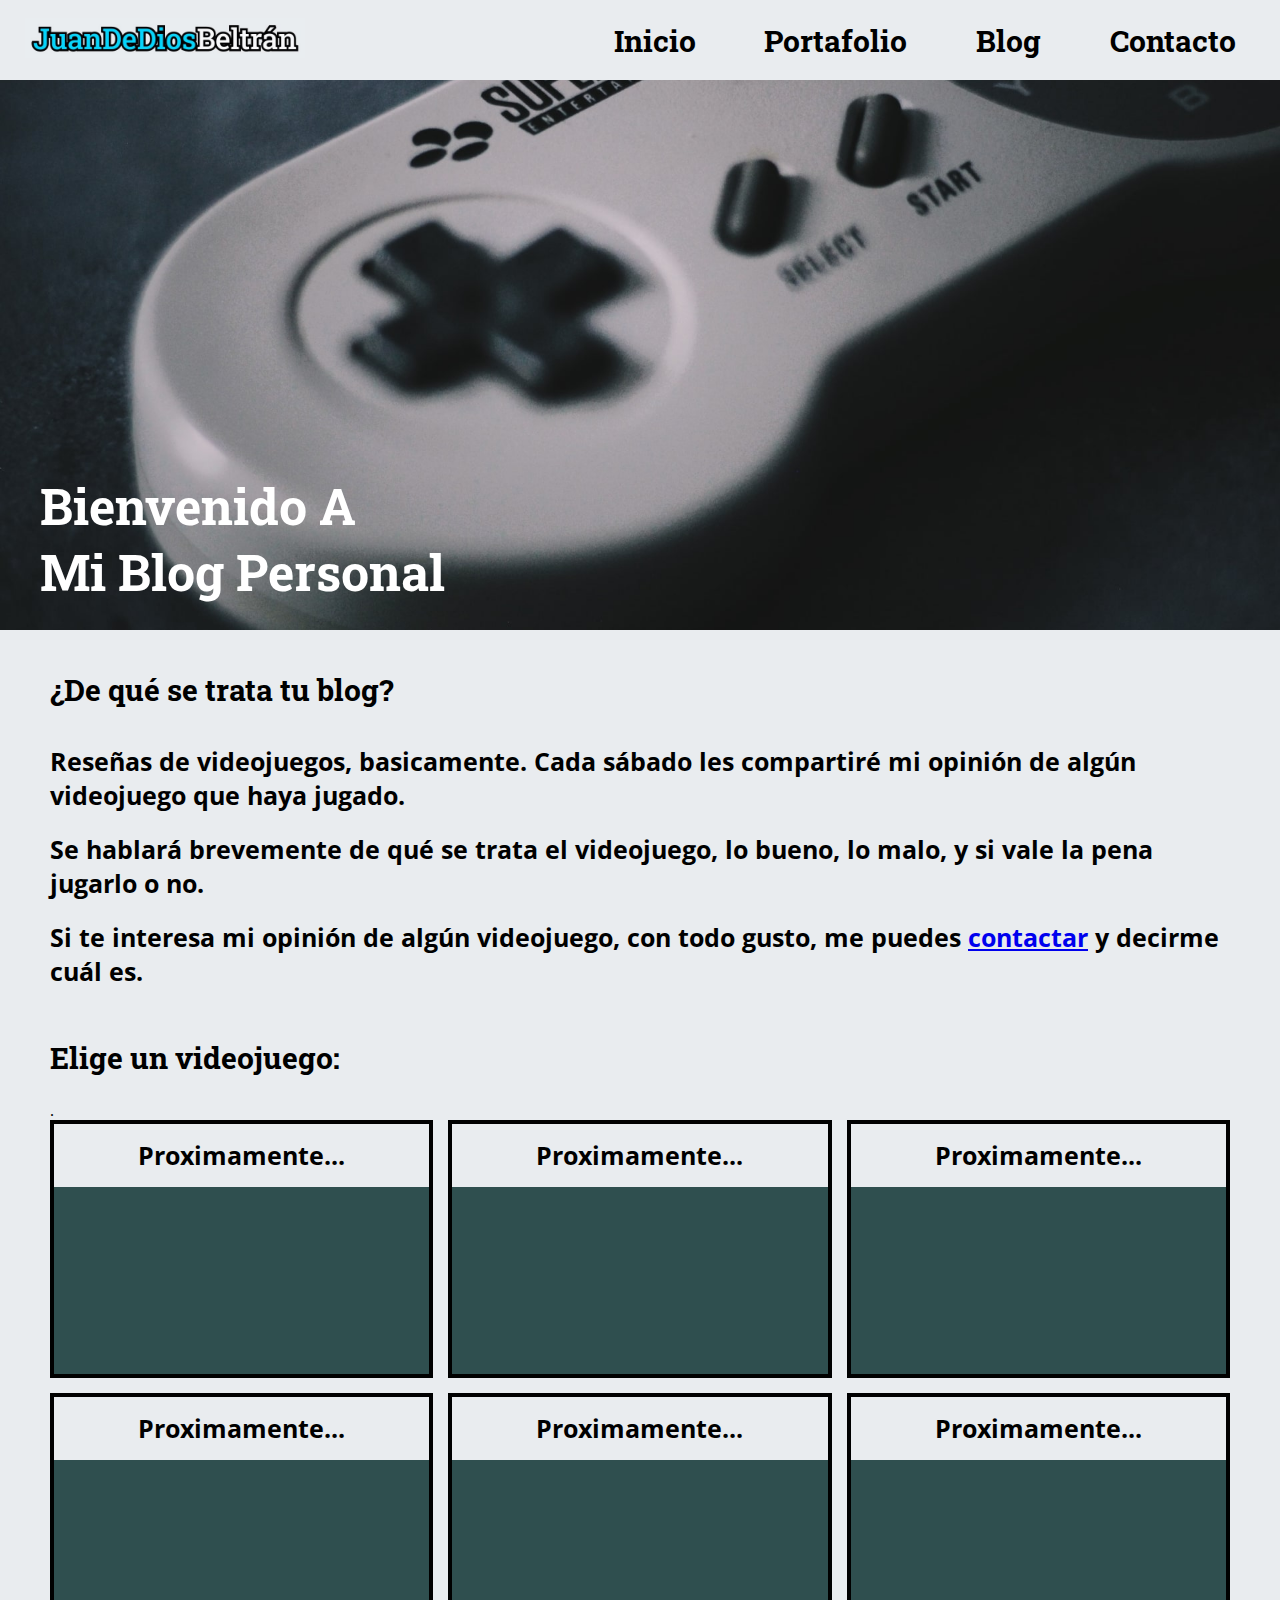
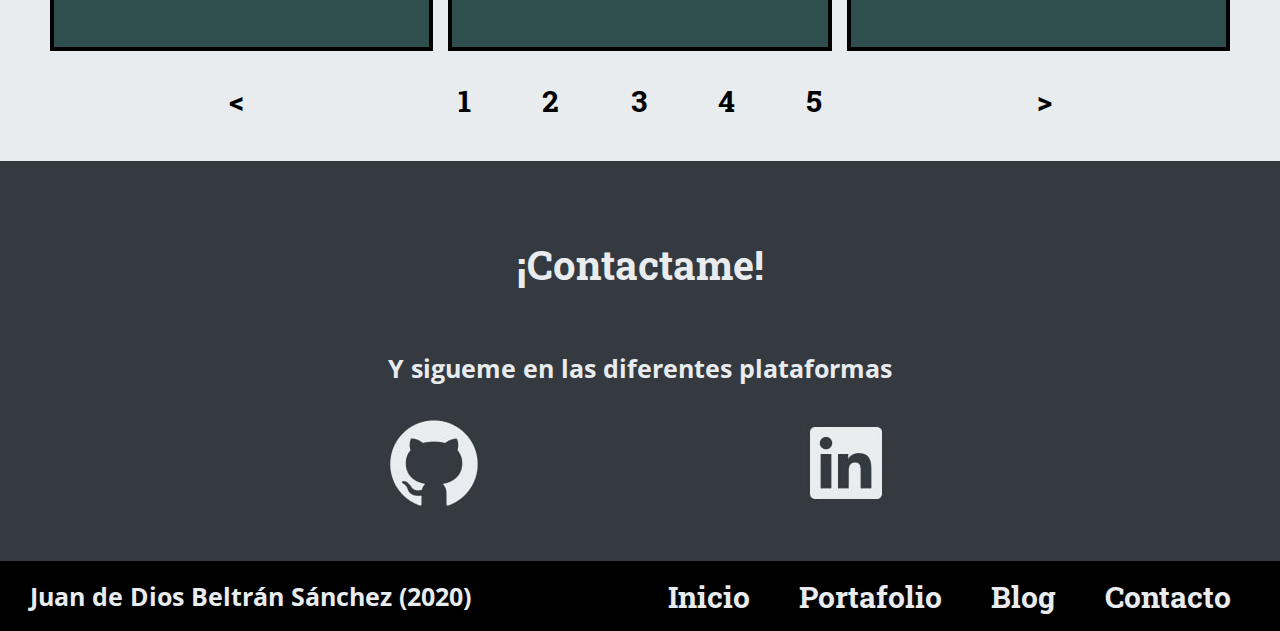
==== blog.html @ c5359c7e "blog.html responsive, se modificaron y agregaron algunas etiquetas div en blog.html; Se agrego la es" ====
<!DOCTYPE html>
<html lang="es">
<head>
    <meta charset="UTF-8">
    <meta name="viewport" content="width=device-width, initial-scale=1.0">
    <title>Blog de Juan de Dios Beltrán</title>
    <link rel="preconnect" href="https://fonts.gstatic.com">
    <link href="https://fonts.googleapis.com/css2?family=Open+Sans&family=Roboto+Slab:wght@500&display=swap" rel="stylesheet">
    <link rel="stylesheet" href="css/estilos.css">
    <link rel="stylesheet" href="css/header.css">
    <link rel="stylesheet" href="css/blog.css">
    <link rel="stylesheet" href="css/footer.css">
</head>
<body>
    <header>
        <section id="headerArriba">
            <div id="Isotipo">
                <a href="https://juandediosbeltran.github.io/"><img src="imagenes/Isotipo.jpg" alt=""></a></div>
            <div id="Navegacion">
                <ul>
                    <li><h2><a href="https://juandediosbeltran.github.io/">Inicio</a></h2></li>
                    <li><h2><a href="https://juandediosbeltran.github.io/portafolio.html">Portafolio</a></h2></li>
                    <li><h2><a href="https://juandediosbeltran.github.io/blog.html">Blog</a></h2></li>
                    <li><h2><a href="https://juandediosbeltran.github.io/contacto.html">Contacto</a></h2></li>
                </ul>
            </div>
        </section>
        <section id="headerAbajo" style="background-image: url(imagenes/Videojuegos.jpg); color: #ffffff;">
            <p><h1>Bienvenido a</h1></p>
            <p><h1>mi blog personal</h1></p>
        </section>
    </header>
    <main>
        <section>
            <p><h2>¿De qué se trata tu blog?</h2></p>
            <p><h3>Reseñas de videojuegos, basicamente. Cada sábado les compartiré mi opinión de algún videojuego que haya jugado.</h3></p>
            <p><h3>Se hablará brevemente de qué se trata el videojuego, lo bueno, lo malo, y si vale la pena jugarlo o no.</h3></p>
            <p><h3>Si te interesa mi opinión de algún videojuego, con todo gusto, me puedes <a href="https://juandediosbeltran.github.io/contacto.html">contactar</a> y decirme cuál es.</h3></p>
        </section>
        <section>
            <p><h2>Elige un videojuego:</h2></p>.
            <div id="catalogo">
                <div class="juego">
                    <div class="nombre"><h3>Proximamente...</h3></div>
                    <div class="imagen"></div>
                </div>
                <div class="juego">
                    <div class="nombre"><h3>Proximamente...</h3></div>
                    <div class="imagen"></div>
                </div>
                <div class="juego">
                    <div class="nombre"><h3>Proximamente...</h3></div>
                    <div class="imagen"></div>
                </div>
                <div class="juego">
                    <div class="nombre"><h3>Proximamente...</h3></div>
                    <div class="imagen"></div>
                </div>
                <div class="juego">
                    <div class="nombre"><h3>Proximamente...</h3></div>
                    <div class="imagen"></div>
                </div>
                <div class="juego">
                    <div class="nombre"><h3>Proximamente...</h3></div>
                    <div class="imagen"></div>
                </div>
            </div>
            <div id="barra">
                <div><h2><</h2></div>
                <div id="nav">
                    <div>
                        <h2>1</h2>
                    </div>
                    <div>
                        <h2>2</h2>
                    </div>
                    <div>
                        <h2>3</h2>
                    </div>
                    <div>
                        <h2>4</h2>
                    </div>
                    <div>
                        <h2>5</h2>
                    </div>
                </div>
                <div><h2>></h2></div>
            </div>
        </section>
    </main>
    <footer>
        <section id="footerArriba">
            <p><h2> <a href="contacto.html">¡Contactame!</a></h2></p>
            <p><h3>Y sigueme en las diferentes plataformas</h3></p>
            <div>
                <a href="https://github.com/JuanDeDiosBeltran"><img src="imagenes/GitHub.jpg" alt="GitHub"></a>
                <a href="https://www.linkedin.com/in/juan-de-dios-beltr%C3%A1n-s%C3%A1nchez-5502b41b7/"><img src="imagenes/LinkedIn.jpg" alt="LikedIn"></a>
            </div>
        </section>
        <section id="footerAbajo">
            <div><h3>Juan de Dios Beltrán Sánchez (2020)</h3></div>
            <div>
                <ul>
                    <li><h2><a href="index.html">Inicio</a></h2></li>
                    <li><h2><a href="portafolio.html">Portafolio</a></h2></li>
                    <li><h2><a href="blog.html">Blog</a></h2></li>
                    <li><h2><a href="contacto.html">Contacto</a></h2></li>
                </ul>
            </div>
        </section>
    </footer>
</body>
</html>
---- css/estilos.css ----
*{
    margin: 0;
    padding: 0;
}

h1{
    font-size: 50px;
    font-family: 'Roboto Slab', serif;.
}

h2{
    font-size: 30px;
    font-family: 'Roboto Slab', serif;.
}

h3{
    font-size: 25px;
    font-family: 'Open Sans', sans-serif;
}
---- css/header.css ----
#headerArriba{
    background-color:#E9ECEF;
    height: 70px;
    padding: 5px 10px;

    display: flex;
}

#headerArriba a{
    color: black;
    text-decoration: none;
}

#headerArriba a:hover{
    text-decoration: underline;
}

#headerArriba div{
    flex: 1 1 auto;

    display: flex;
    align-items: center;
}

#Isotipo img{
    padding-left: 15px;
    width: 280px;
    height: 40px;
}

#Navegacion ul{
    flex: 1 1 auto;
    list-style-type: none;

    display: flex;
}

#Navegacion li{
    flex: 1 1 auto;

    display: flex;
    justify-content: center;
}

/**/

#headerAbajo{
    height: 500px;
    padding: 25px 40px;
    text-transform: capitalize;
    background-size: cover;
    background-position: center;

    display: flex;
    flex-flow: column nowrap;
    align-items: flex-start;
    justify-content: flex-end;
}

@media only screen and (max-width: 992px){

#headerArriba{
    height: 120px;

    flex-flow: column nowrap;
}

#Isotipo{
    display: flex;
    justify-content: center;
}

#Isotipo img{
    padding-left: 0px;
}

#Navegacion{
    width: 100%;
}

}

@media only screen and (max-width: 600px){

#headerArriba{
    height: 150px;
}

#headerArriba ul{
    flex-flow: row wrap;
}

#headerArriba li{
    height: 50px;
    min-width: 200px;
}

}

@media only screen and (max-width: 436px){

#headerArriba{
    height: 280px;
}

}
---- css/blog.css ----
main{
    background-color:#E9ECEF;

    display: flex;
    flex-flow: column nowrap;
}

main section{
    padding-top: 30px;
    padding-left:  50px;
    padding-right: 50px;
}

main section:last-child{
    padding-bottom: 30px;
}

main section h2{
    padding-bottom: 15px;
}

main section p{
    padding: 5px 0px;
}

#catalogo{
    display: grid;

    grid-template-columns: repeat(3, 1fr);
    gap: 15px;
}

#catalogo .juego{
    height: 250px;
    border: 4px solid #000000;

    display: flex;
    flex-flow: column nowrap;
}

#catalogo .juego .nombre{
    flex: 1 1 25%;
    background-color: #E9ECEF;
    padding: 0px 15px;

    display: flex;
    justify-content: center;
    align-items: center;
}

#catalogo .juego .imagen{
    flex: 1 1 75%;
    background-color: darkslategrey;
    background-size: cover;
    background-position: center;
}

#barra{
    margin-top: 30px;
    height: 50px;

    display: flex;
    flex-flow: row nowrap;
}

#barra > div{
    flex: 1 1 auto;
    min-width: 80px;
    
    display: flex;
    flex-flow: row nowrap;
    justify-content: center;
}

#barra #nav div{
    flex: 1 1 auto;

    display: flex;
    justify-content: center;
}

@media only screen and (max-width: 992px){

#catalogo{
    grid-template-columns: repeat(2, 1fr);
}

}

@media only screen and (max-width: 600px){

#catalogo{
    grid-template-columns: repeat(1, 1fr);
}

#barra{
    min-width: 220px;
    height: 90px;

    flex-flow: row wrap;
}

#barra #nav{
    order: -1;
    flex: 1 1 100%;
}

}
---- css/footer.css ----
#footerArriba a, 
#footerAbajo a{
    color: #E9ECEF;
    text-decoration: none;
}

#footerArriba a:hover, #footerArriba a:active,
#footerAbajo a:hover, #footerAbajo a:active{
    text-decoration: underline;
}

/**/

#footerArriba{
    background-color: #343A40;
    color: #E9ECEF;
    height: 400px;

    display: flex;
    flex-flow: column nowrap;
    justify-content: center;
    align-items: center;
}

#footerArriba h2{
    font-size: 40px;
}

#footerArriba p{
    padding-bottom: 30px;
}

#footerArriba div{
    height: 100px;
    width: 40%;

    display: flex;
    flex-flow: row nowrap;
    justify-content: space-between;
    align-items: center;
}

/**/

#footerAbajo{
    background-color: #000000;
    color: #E9ECEF;
    height: 70px;

    display: flex;
    flex-flow: row nowrap;
}

#footerAbajo div{
    flex: 1 1 auto;
    align-self: center;
}

#footerAbajo div:first-child{
    padding-left: 30px;
}

#footerAbajo ul{
    list-style-type: none;

    display: flex;
    flex-flow: row nowrap;
}

#footerAbajo li{
    flex: 1 1 auto;
}

@media only screen and (max-width: 992px){

#footerAbajo{
    height: 150px;

    flex-flow: column nowrap;
}

#footerAbajo div{
    width: 100%;
}

#footerAbajo div:first-child{
    padding-left: 0px;
    
    display: flex;
    align-items: center;
    justify-content: center;
}

#footerAbajo div:last-child{
    display: flex;
    align-items: center;
    justify-content: center;
}

#footerAbajo ul{
    width: 100%;
}

#footerAbajo li{
    padding: 0px 15px;

    display: flex;
    justify-content: center;
}

}

@media only screen and (max-width: 800px){

#footerArriba{
    height: 600px;
}

#footerArriba p{
    flex: 1 1 5%;
}

#footerArriba div{
    flex: 1 1 90%;

    flex-flow: column nowrap;
    justify-content: center;
}

#footerArriba div a{
    padding: 25px;
}

}

@media only screen and (max-width: 600px){

#footerArriba{
    height: 680px;
}

#footerArriba h3{
    padding: 25px;
}

/**/

#footerAbajo{
    height: 180px;
}

#footerAbajo h3{
    padding: 0px 25px;
}

#footerAbajo ul{
    flex-flow: row wrap;
}

#footerAbajo li{
    height: 50px;
    min-width: 180px;
}

}

@media only screen and (max-width: 500px){

#footerAbajo{
    height: 210px;
}

#footerAbajo li{
    min-width: 130px;
}

}

@media only screen and (max-width: 337px){

#footerAbajo{
    height: 350px;
}

}
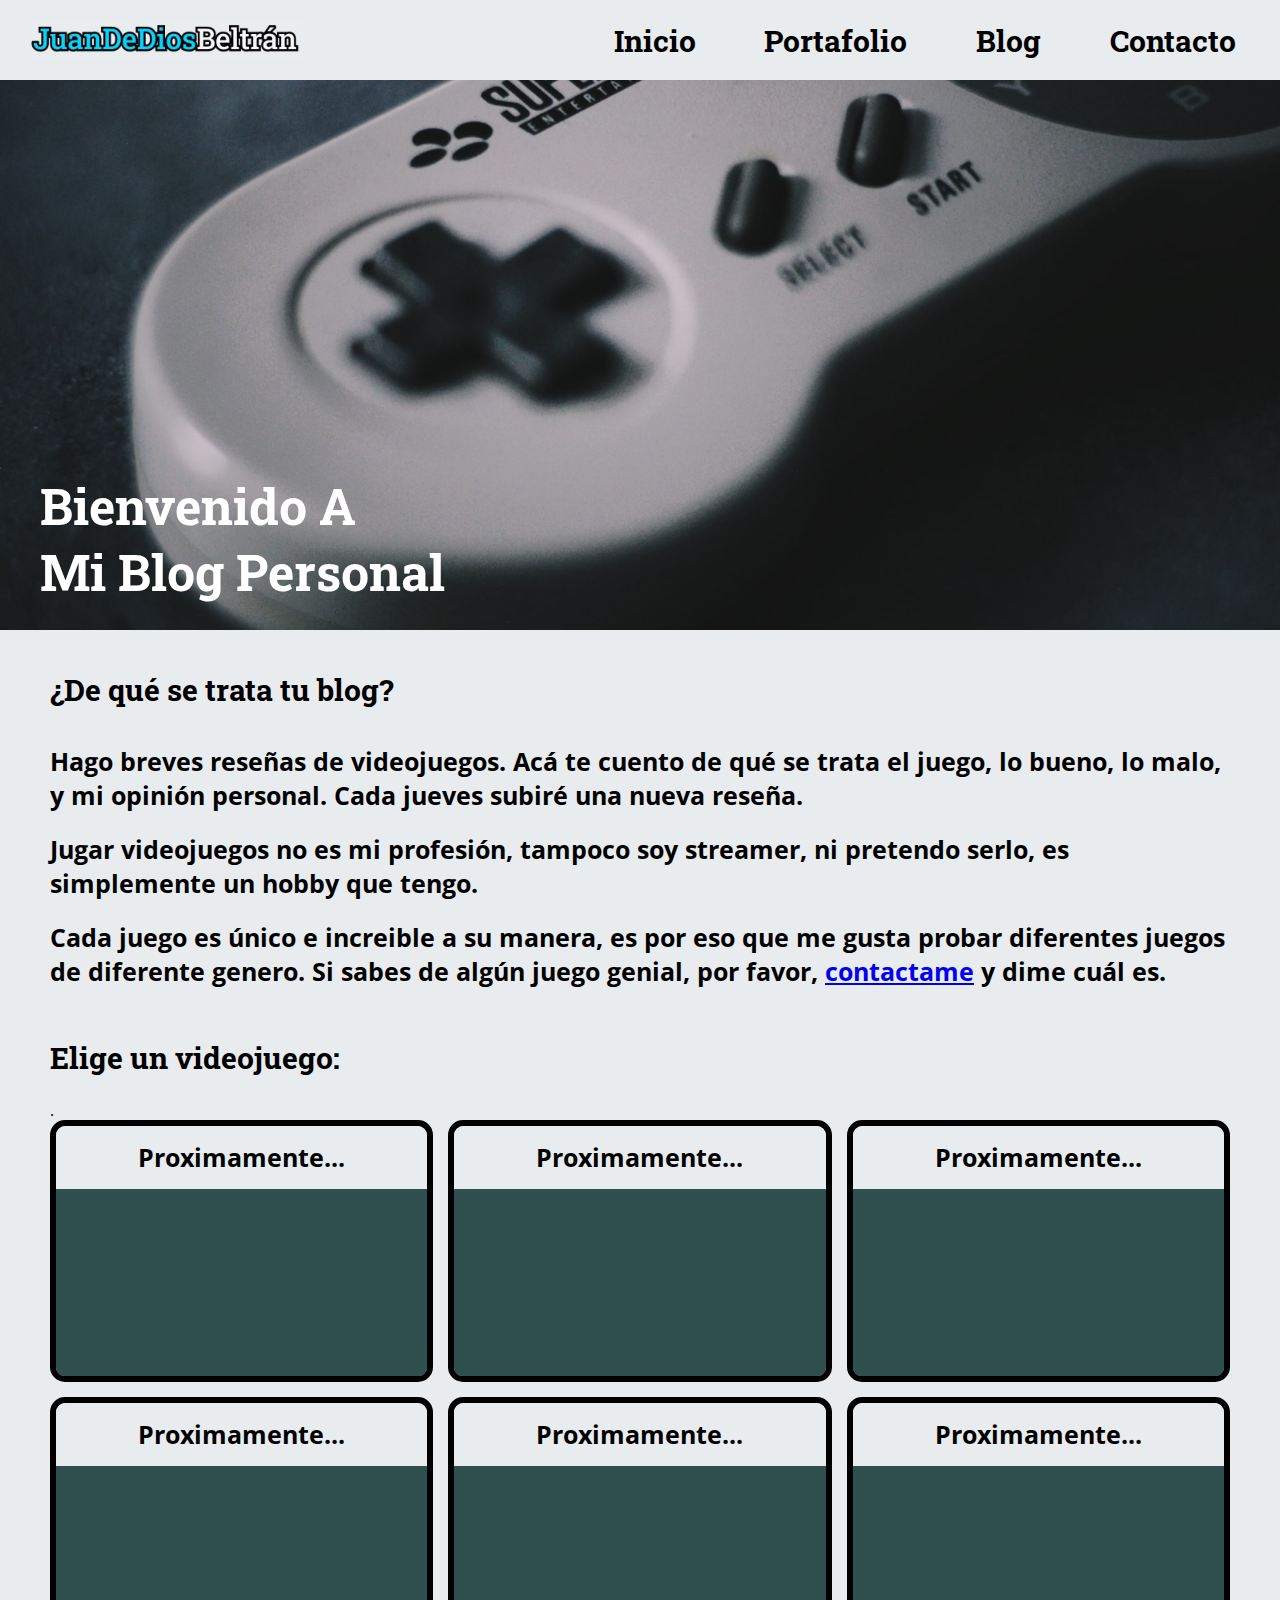
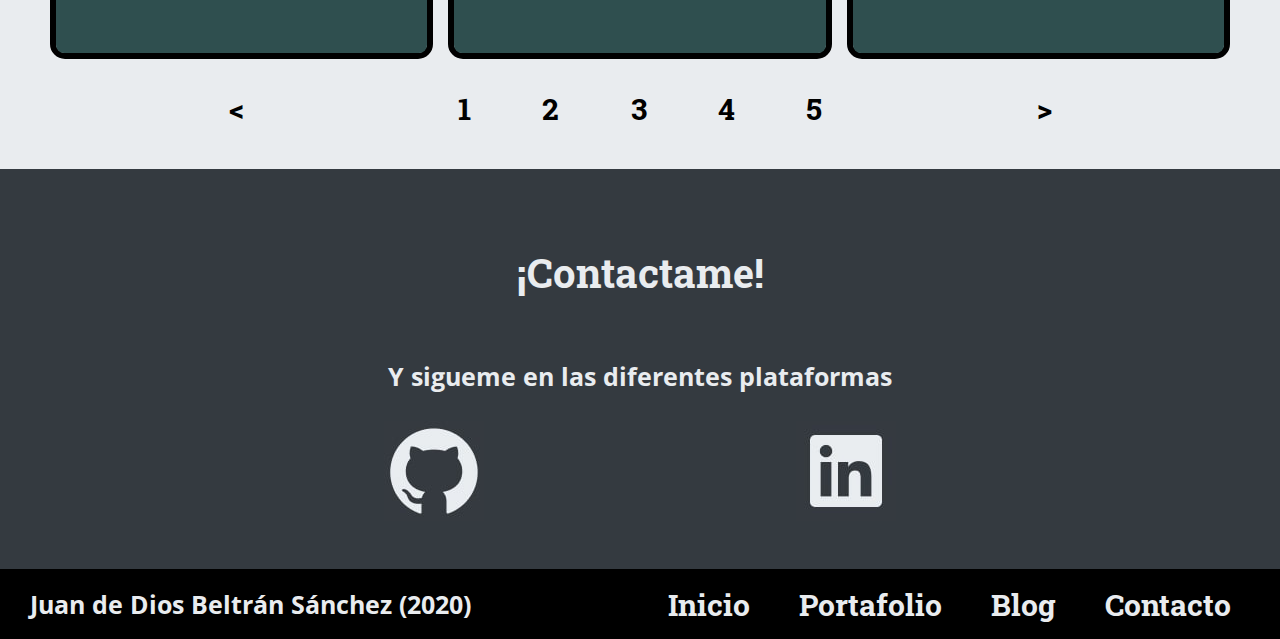
==== commit ec6aa700: "Se ha modificado gran parte del texto en blog.html y en portafolio.html, index.html solo se cambió l" ====
--- a/blog.html
+++ b/blog.html
@@ -33,9 +33,9 @@
     <main>
         <section>
             <p><h2>¿De qué se trata tu blog?</h2></p>
-            <p><h3>Reseñas de videojuegos, basicamente. Cada sábado les compartiré mi opinión de algún videojuego que haya jugado.</h3></p>
-            <p><h3>Se hablará brevemente de qué se trata el videojuego, lo bueno, lo malo, y si vale la pena jugarlo o no.</h3></p>
-            <p><h3>Si te interesa mi opinión de algún videojuego, con todo gusto, me puedes <a href="https://juandediosbeltran.github.io/contacto.html">contactar</a> y decirme cuál es.</h3></p>
+            <p><h3>Hago breves reseñas de videojuegos. Acá te cuento de qué se trata el juego, lo bueno, lo malo, y mi opinión personal. Cada jueves subiré una nueva reseña.</h3></p>
+            <p><h3>Jugar videojuegos no es mi profesión, tampoco soy streamer, ni pretendo serlo, es simplemente un hobby que tengo.</h3></p>
+            <p><h3>Cada juego es único e increible a su manera, es por eso que me gusta probar diferentes juegos de diferente genero. Si sabes de algún juego genial, por favor, <a href="contacto.html">contactame</a> y dime cuál es.</h3></p>
         </section>
         <section>
             <p><h2>Elige un videojuego:</h2></p>.
--- a/css/blog.css
+++ b/css/blog.css
@@ -32,7 +32,8 @@
 
 #catalogo .juego{
     height: 250px;
-    border: 4px solid #000000;
+    border: 6px solid #000000;
+    border-radius: 15px;
 
     display: flex;
     flex-flow: column nowrap;
@@ -42,6 +43,7 @@
     flex: 1 1 25%;
     background-color: #E9ECEF;
     padding: 0px 15px;
+    border-radius: 10px;
 
     display: flex;
     justify-content: center;
@@ -53,6 +55,8 @@
     background-color: darkslategrey;
     background-size: cover;
     background-position: center;
+    border-bottom-left-radius: 8px;
+    border-bottom-right-radius: 8px;
 }
 
 #barra{
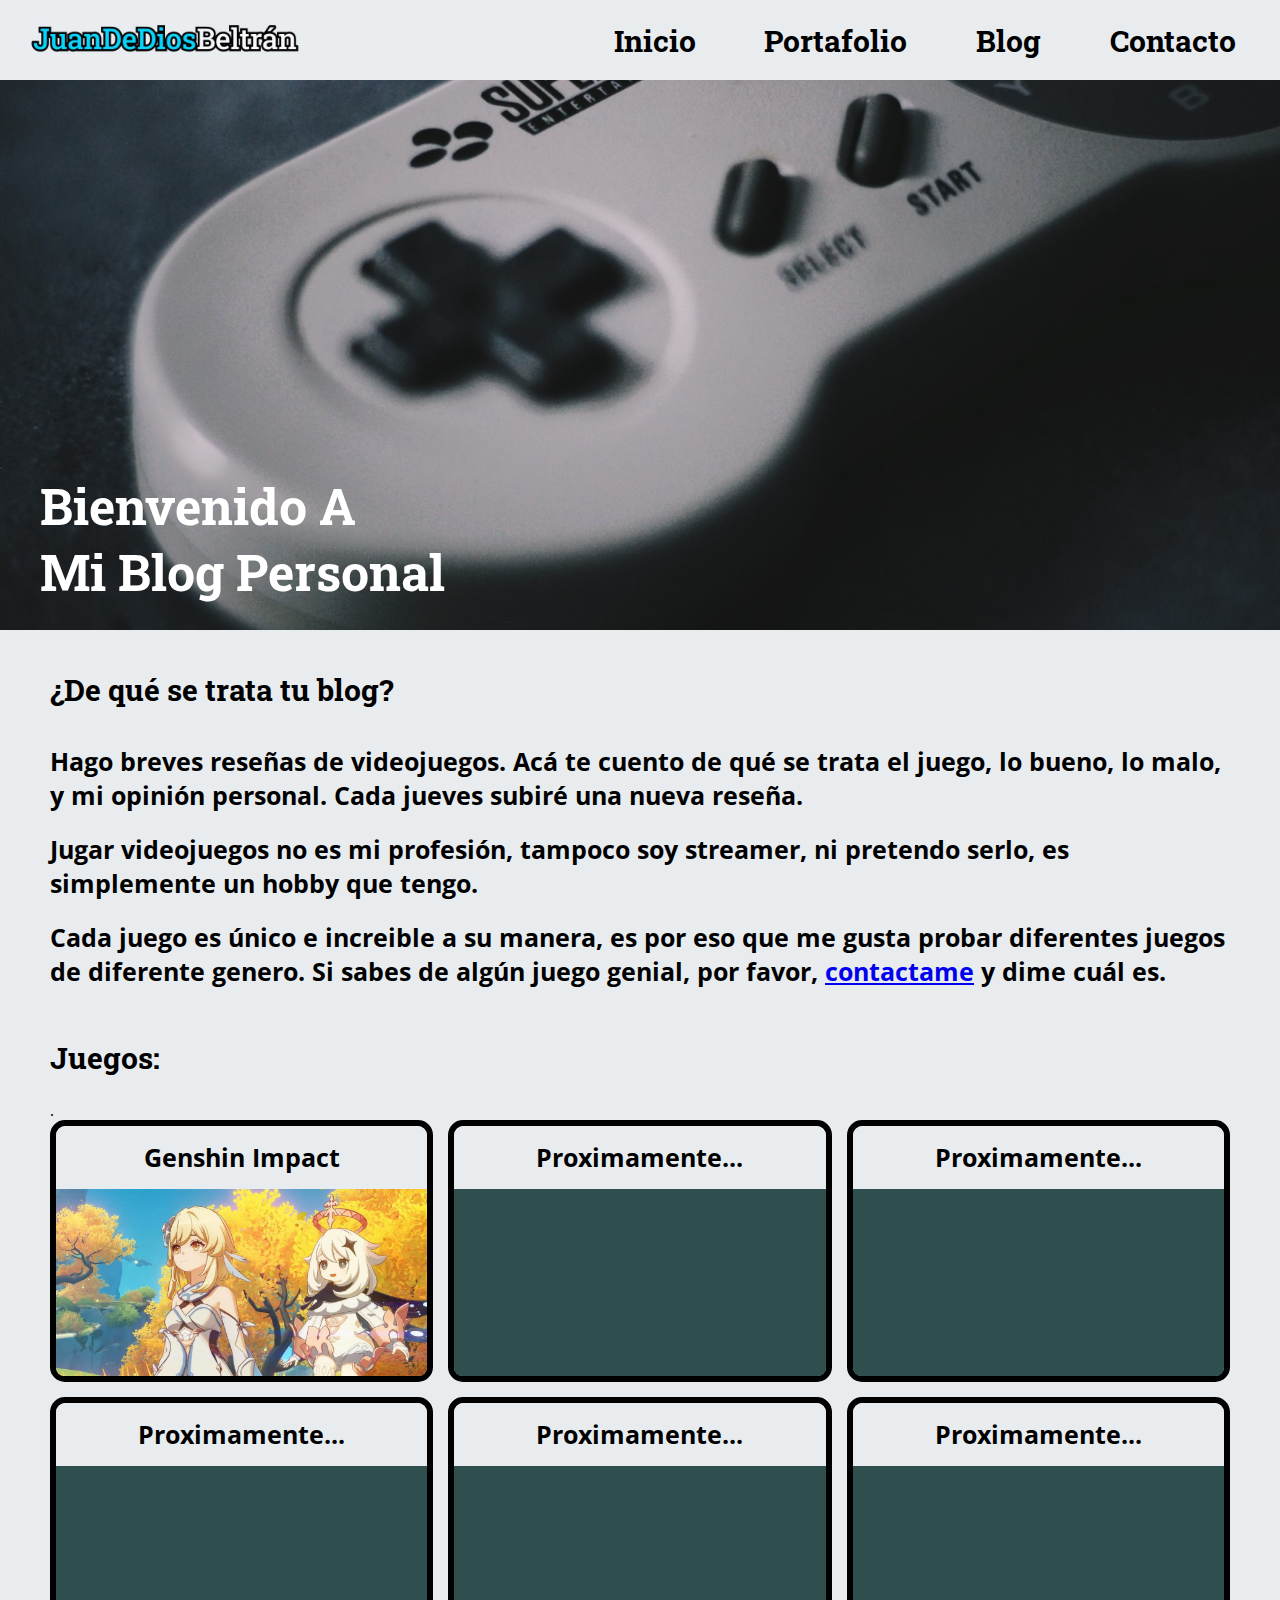
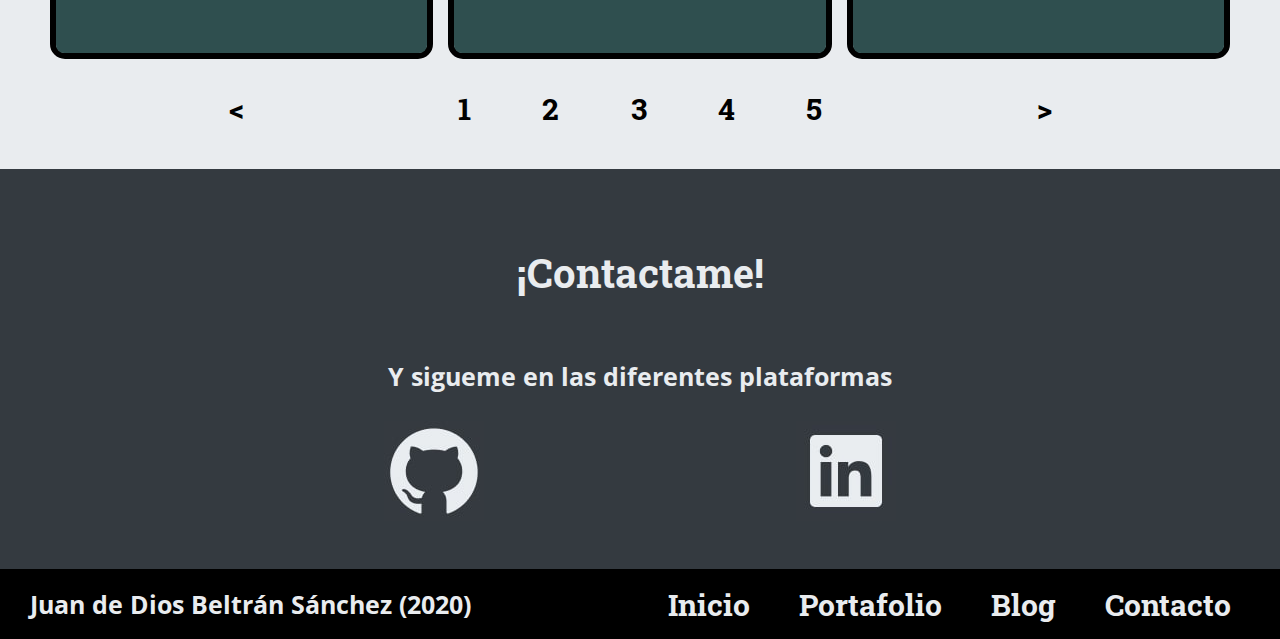
==== commit 36ccef74: "Se agrego el enlace de la guia de genshin impact. Se agrego la imagen de genshin impact a la carpeta" ====
--- a/blog.html
+++ b/blog.html
@@ -38,11 +38,11 @@
             <p><h3>Cada juego es único e increible a su manera, es por eso que me gusta probar diferentes juegos de diferente genero. Si sabes de algún juego genial, por favor, <a href="contacto.html">contactame</a> y dime cuál es.</h3></p>
         </section>
         <section>
-            <p><h2>Elige un videojuego:</h2></p>.
+            <p><h2>Juegos:</h2></p>.
             <div id="catalogo">
                 <div class="juego">
-                    <div class="nombre"><h3>Proximamente...</h3></div>
-                    <div class="imagen"></div>
+                    <div class="nombre"><a href="juegos/GenshinImpact/guia.html"><h3>Genshin Impact</h3></a></div>
+                    <div class="imagen" style="background-image: url(imagenes/GenshinImpact.jpg);"><a href="Juegos/GenshinImpact/guia.html"></a></div>
                 </div>
                 <div class="juego">
                     <div class="nombre"><h3>Proximamente...</h3></div>
--- a/css/blog.css
+++ b/css/blog.css
@@ -28,6 +28,15 @@
 
     grid-template-columns: repeat(3, 1fr);
     gap: 15px;
+}
+
+#catalogo a{
+    color: black;
+    text-decoration: none;
+}
+
+#catalogo a:hover{
+    text-decoration: underline;
 }
 
 #catalogo .juego{
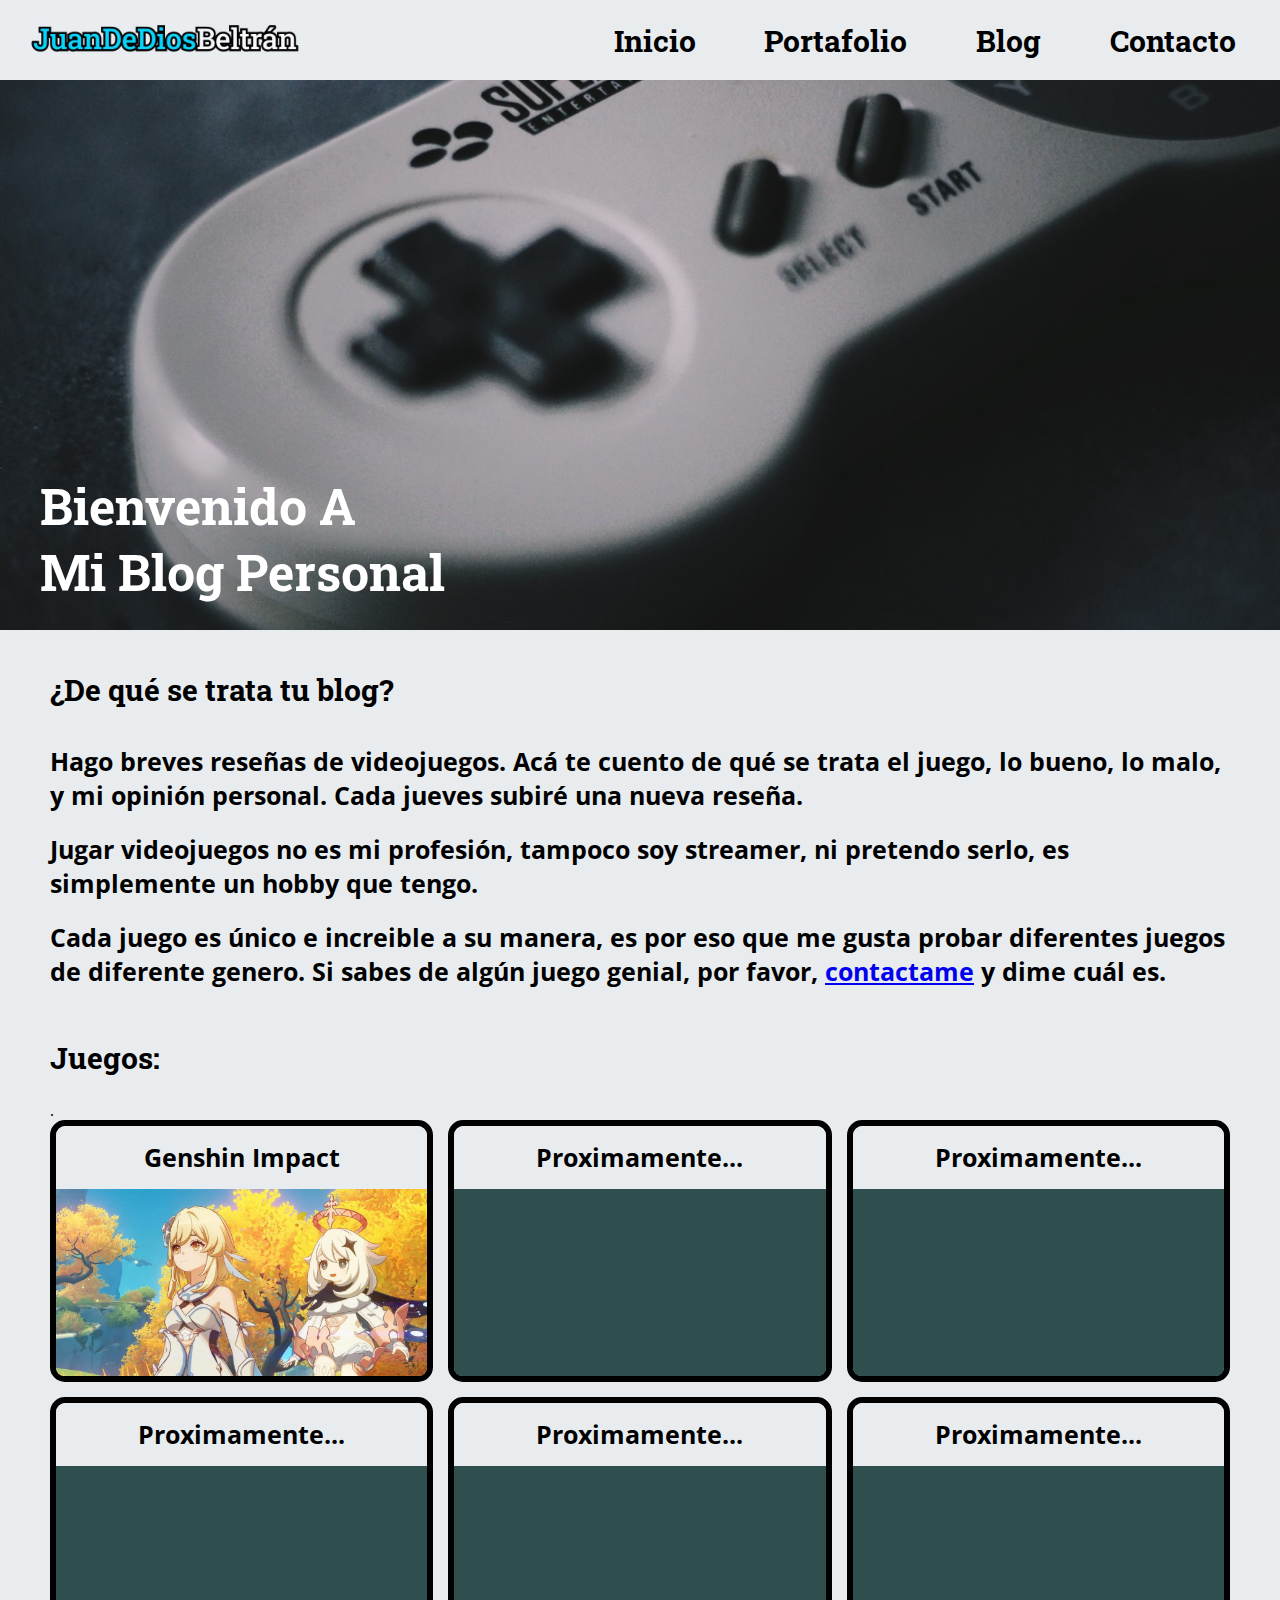
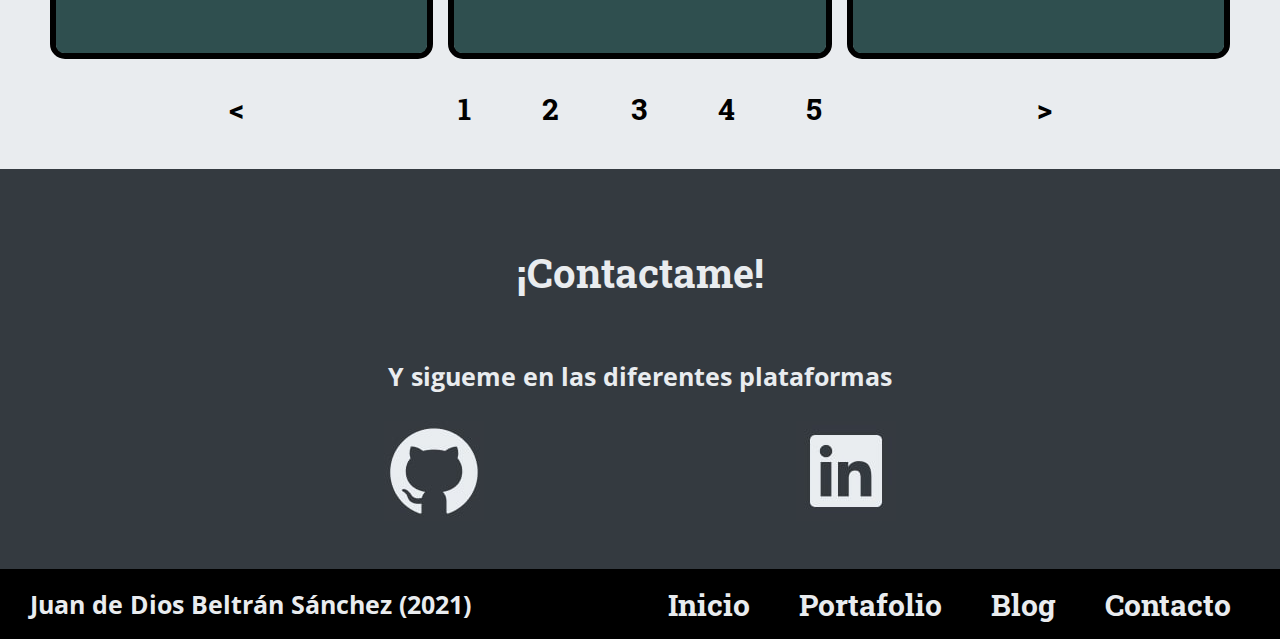
==== commit b950c5f1: "initial commit" ====
--- a/blog.html
+++ b/blog.html
@@ -98,7 +98,7 @@
             </div>
         </section>
         <section id="footerAbajo">
-            <div><h3>Juan de Dios Beltrán Sánchez (2020)</h3></div>
+            <div><h3>Juan de Dios Beltrán Sánchez (2021)</h3></div>
             <div>
                 <ul>
                     <li><h2><a href="index.html">Inicio</a></h2></li>
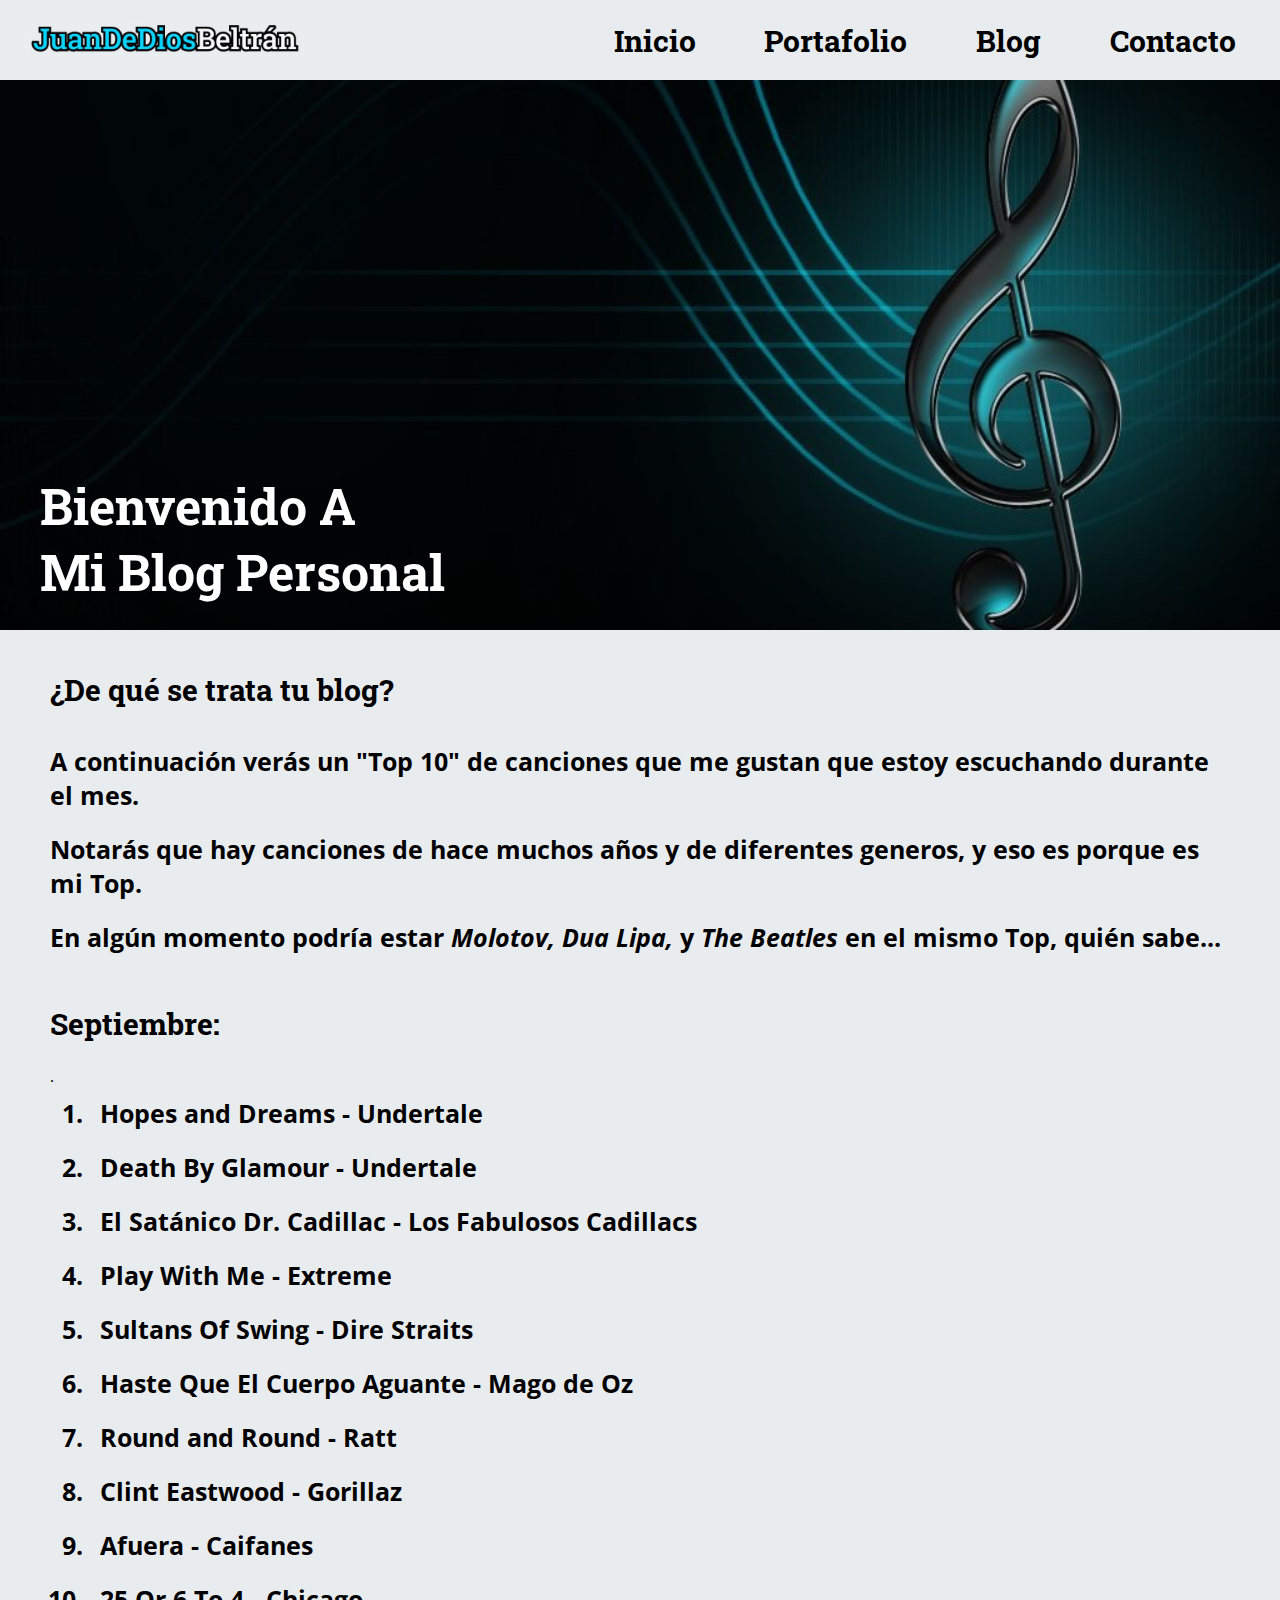
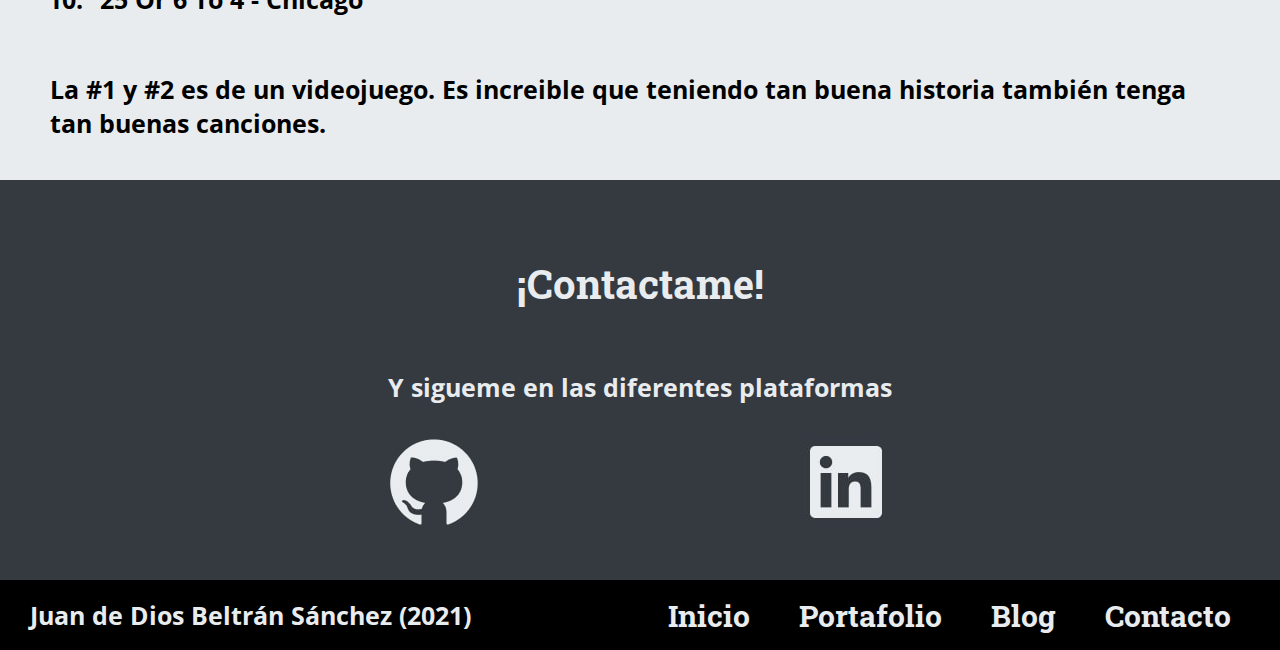
==== commit ac4672d9: "Feliz porque ya pude modificar mi sitio web. Se crea un token y se agregan a las credenciales de Win" ====
--- a/blog.html
+++ b/blog.html
@@ -25,7 +25,7 @@
                 </ul>
             </div>
         </section>
-        <section id="headerAbajo" style="background-image: url(imagenes/Videojuegos.jpg); color: #ffffff;">
+        <section id="headerAbajo" style="background-image: url(imagenes/FondoDeMusica.jpg); color: #ffffff;">
             <p><h1>Bienvenido a</h1></p>
             <p><h1>mi blog personal</h1></p>
         </section>
@@ -33,59 +33,27 @@
     <main>
         <section>
             <p><h2>¿De qué se trata tu blog?</h2></p>
-            <p><h3>Hago breves reseñas de videojuegos. Acá te cuento de qué se trata el juego, lo bueno, lo malo, y mi opinión personal. Cada jueves subiré una nueva reseña.</h3></p>
-            <p><h3>Jugar videojuegos no es mi profesión, tampoco soy streamer, ni pretendo serlo, es simplemente un hobby que tengo.</h3></p>
-            <p><h3>Cada juego es único e increible a su manera, es por eso que me gusta probar diferentes juegos de diferente genero. Si sabes de algún juego genial, por favor, <a href="contacto.html">contactame</a> y dime cuál es.</h3></p>
+            <p><h3>A continuación verás un "Top 10" de canciones que me gustan que estoy escuchando durante el mes.</h3></p>
+            <p><h3>Notarás que hay canciones de hace muchos años y de diferentes generos, y eso es porque es mi Top.</h3></p>
+            <p><h3>En algún momento podría estar <i>Molotov, Dua Lipa,</i> y <i>The Beatles</i> en el mismo Top, quién sabe...</h3></p>
         </section>
         <section>
-            <p><h2>Juegos:</h2></p>.
-            <div id="catalogo">
-                <div class="juego">
-                    <div class="nombre"><a href="juegos/GenshinImpact/guia.html"><h3>Genshin Impact</h3></a></div>
-                    <div class="imagen" style="background-image: url(imagenes/GenshinImpact.jpg);"><a href="Juegos/GenshinImpact/guia.html"></a></div>
-                </div>
-                <div class="juego">
-                    <div class="nombre"><h3>Proximamente...</h3></div>
-                    <div class="imagen"></div>
-                </div>
-                <div class="juego">
-                    <div class="nombre"><h3>Proximamente...</h3></div>
-                    <div class="imagen"></div>
-                </div>
-                <div class="juego">
-                    <div class="nombre"><h3>Proximamente...</h3></div>
-                    <div class="imagen"></div>
-                </div>
-                <div class="juego">
-                    <div class="nombre"><h3>Proximamente...</h3></div>
-                    <div class="imagen"></div>
-                </div>
-                <div class="juego">
-                    <div class="nombre"><h3>Proximamente...</h3></div>
-                    <div class="imagen"></div>
-                </div>
+            <p><h2>Septiembre:</h2></p>.
+            <div id="Top">
+                <h3><ol>
+                    <li>Hopes and Dreams - Undertale</li>
+                    <li>Death By Glamour - Undertale</li>
+                    <li>El Satánico Dr. Cadillac - Los Fabulosos Cadillacs</li>
+                    <li>Play With Me - Extreme</li>
+                    <li>Sultans Of Swing - Dire Straits</li>
+                    <li>Haste Que El Cuerpo Aguante - Mago de Oz</li>
+                    <li>Round and Round - Ratt</li>
+                    <li>Clint Eastwood - Gorillaz</li>
+                    <li>Afuera - Caifanes</li>
+                    <li>25 Or 6 To 4 - Chicago</li>
+                </ul></h3>
             </div>
-            <div id="barra">
-                <div><h2><</h2></div>
-                <div id="nav">
-                    <div>
-                        <h2>1</h2>
-                    </div>
-                    <div>
-                        <h2>2</h2>
-                    </div>
-                    <div>
-                        <h2>3</h2>
-                    </div>
-                    <div>
-                        <h2>4</h2>
-                    </div>
-                    <div>
-                        <h2>5</h2>
-                    </div>
-                </div>
-                <div><h2>></h2></div>
-            </div>
+            <br><br><p><h3>La #1 y #2 es de un videojuego. Es increible que teniendo tan buena historia también tenga tan buenas canciones.</h3></p>
         </section>
     </main>
     <footer>
--- a/css/blog.css
+++ b/css/blog.css
@@ -23,6 +23,15 @@
     padding: 5px 0px;
 }
 
+#Top{
+    padding-left: 40px;
+}
+
+#Top li{
+    padding: 10px;
+}
+
+/*
 #catalogo{
     display: grid;
 
@@ -91,17 +100,18 @@
     display: flex;
     justify-content: center;
 }
+*/
 
 @media only screen and (max-width: 992px){
-
+/*
 #catalogo{
     grid-template-columns: repeat(2, 1fr);
 }
-
+*/
 }
 
 @media only screen and (max-width: 600px){
-
+/*
 #catalogo{
     grid-template-columns: repeat(1, 1fr);
 }
@@ -117,5 +127,5 @@
     order: -1;
     flex: 1 1 100%;
 }
-
+*/
 }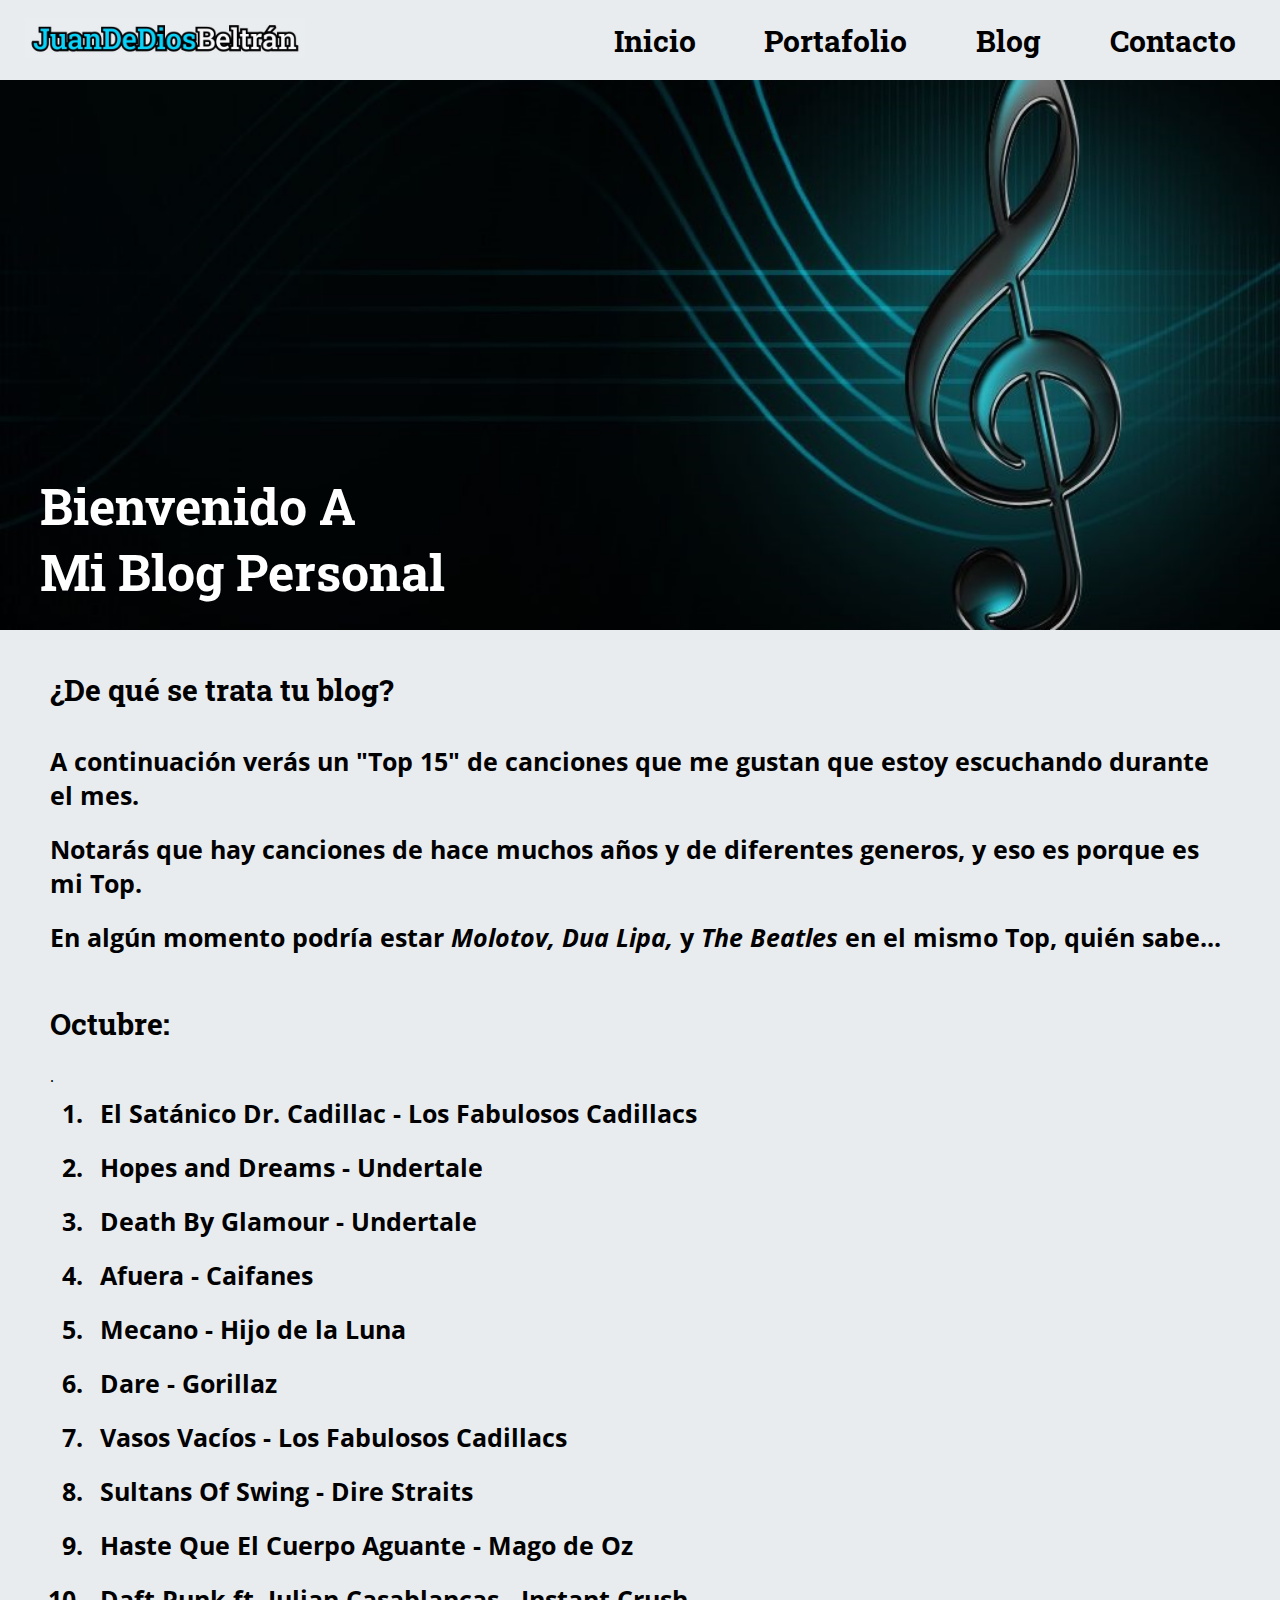
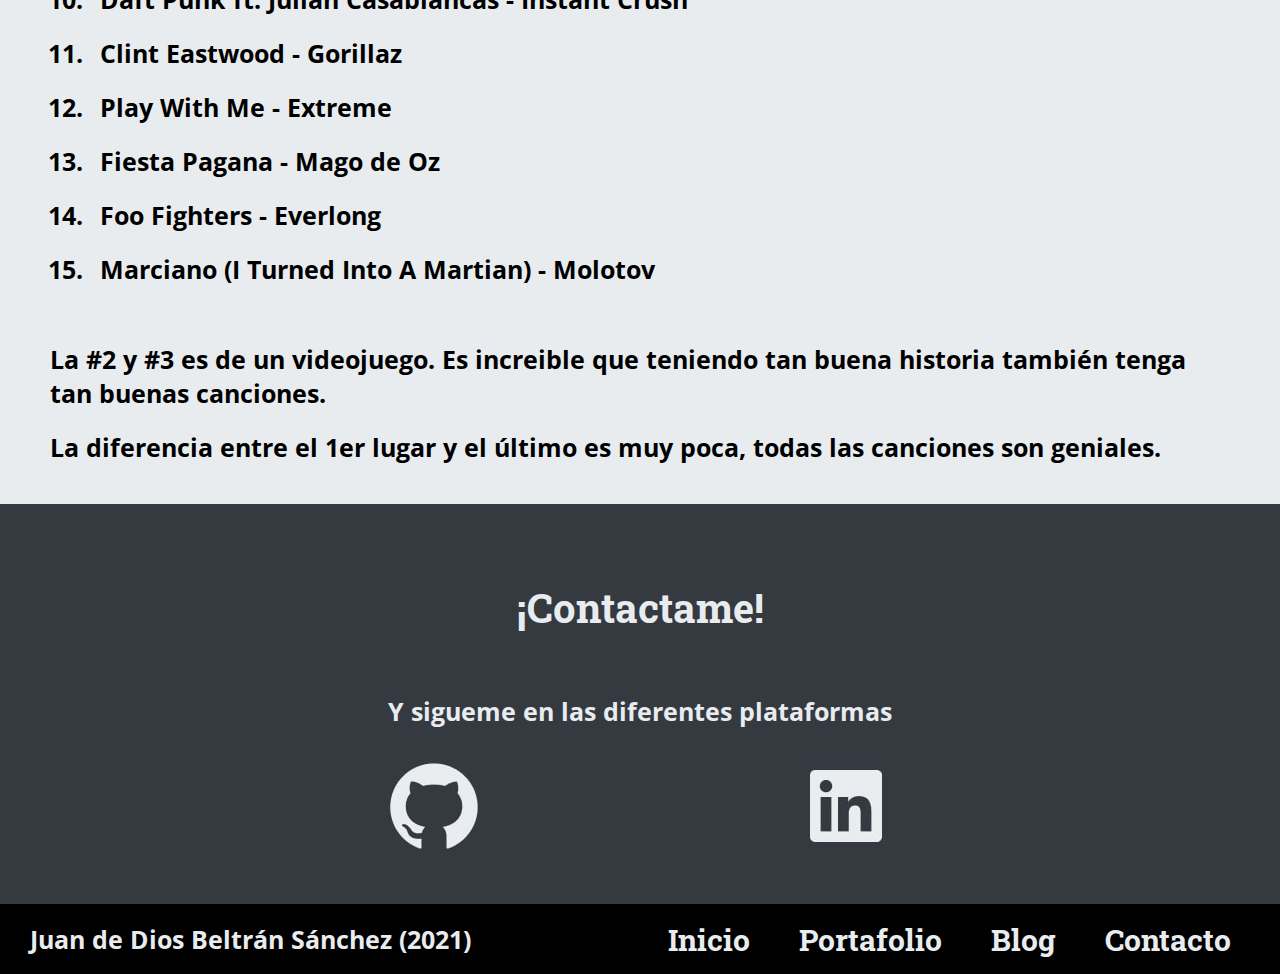
==== commit 7c1f1d72: "Mes de Octubre 2021. Se modificó la lista de canciones, y de ser un top 10 paso a un top 15. Se elim" ====
--- a/blog.html
+++ b/blog.html
@@ -33,14 +33,33 @@
     <main>
         <section>
             <p><h2>¿De qué se trata tu blog?</h2></p>
-            <p><h3>A continuación verás un "Top 10" de canciones que me gustan que estoy escuchando durante el mes.</h3></p>
+            <p><h3>A continuación verás un "Top 15" de canciones que me gustan que estoy escuchando durante el mes.</h3></p>
             <p><h3>Notarás que hay canciones de hace muchos años y de diferentes generos, y eso es porque es mi Top.</h3></p>
             <p><h3>En algún momento podría estar <i>Molotov, Dua Lipa,</i> y <i>The Beatles</i> en el mismo Top, quién sabe...</h3></p>
         </section>
         <section>
-            <p><h2>Septiembre:</h2></p>.
+            <p><h2>Octubre:</h2></p>.
             <div id="Top">
                 <h3><ol>
+
+                    <li>El Satánico Dr. Cadillac - Los Fabulosos Cadillacs</li>
+                    <li>Hopes and Dreams - Undertale</li>
+                    <li>Death By Glamour - Undertale</li>
+                    <li>Afuera - Caifanes</li>
+                    <li>Mecano - Hijo de la Luna</li>
+                    <li>Dare - Gorillaz</li>
+                    <li>Vasos Vacíos - Los Fabulosos Cadillacs</li>
+                    <li>Sultans Of Swing - Dire Straits</li>
+                    <li>Haste Que El Cuerpo Aguante - Mago de Oz</li>
+                    <li>Daft Punk ft. Julian Casablancas - Instant Crush</li>
+                    <li>Clint Eastwood - Gorillaz</li>
+                    <li>Play With Me - Extreme</li>
+                    <li>Fiesta Pagana - Mago de Oz</li>
+                    <li>Foo Fighters - Everlong</li>
+                    <li>Marciano (I Turned Into A Martian) - Molotov</li>
+
+                    <!--
+                        Septiembre
                     <li>Hopes and Dreams - Undertale</li>
                     <li>Death By Glamour - Undertale</li>
                     <li>El Satánico Dr. Cadillac - Los Fabulosos Cadillacs</li>
@@ -51,9 +70,11 @@
                     <li>Clint Eastwood - Gorillaz</li>
                     <li>Afuera - Caifanes</li>
                     <li>25 Or 6 To 4 - Chicago</li>
+                    -->
                 </ul></h3>
             </div>
-            <br><br><p><h3>La #1 y #2 es de un videojuego. Es increible que teniendo tan buena historia también tenga tan buenas canciones.</h3></p>
+            <br><br><p><h3>La #2 y #3 es de un videojuego. Es increible que teniendo tan buena historia también tenga tan buenas canciones.</h3></p>
+            <p><h3>La diferencia entre el 1er lugar y el último es muy poca, todas las canciones son geniales.</h3></p>
         </section>
     </main>
     <footer>
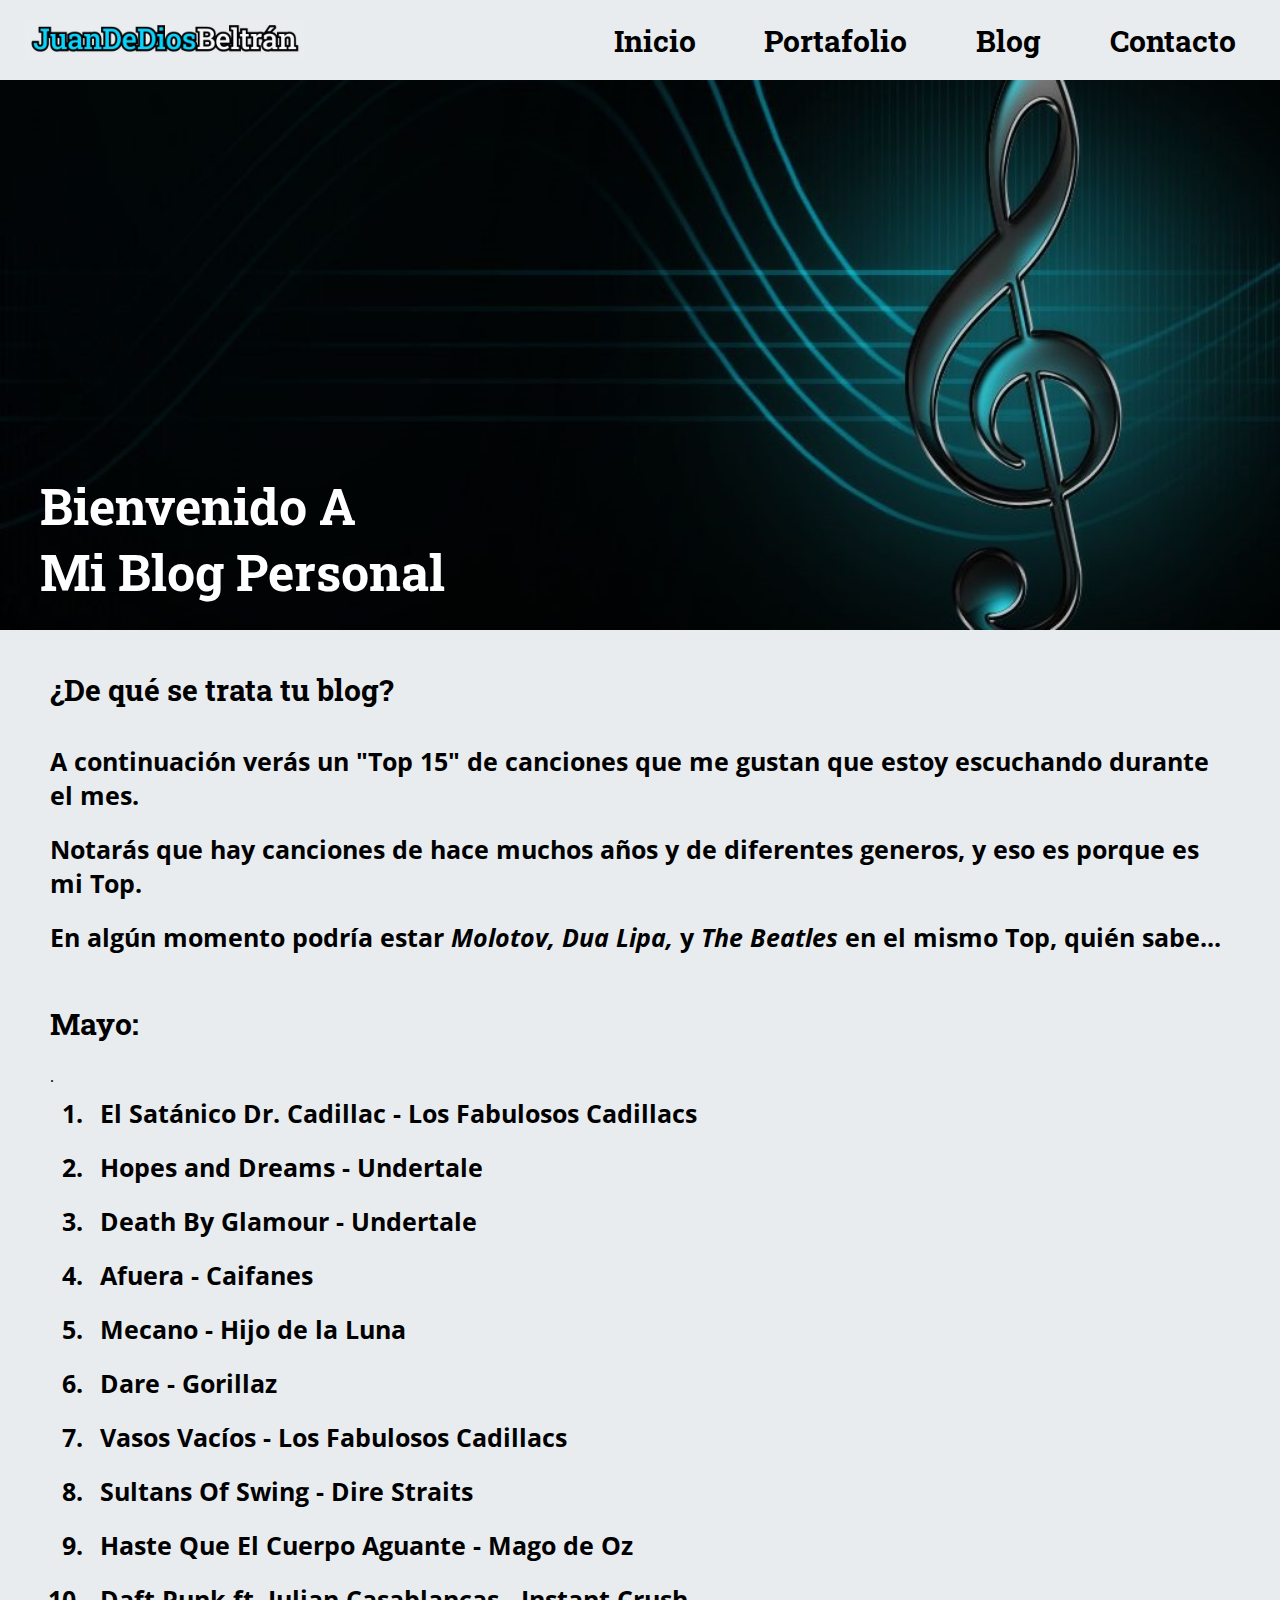
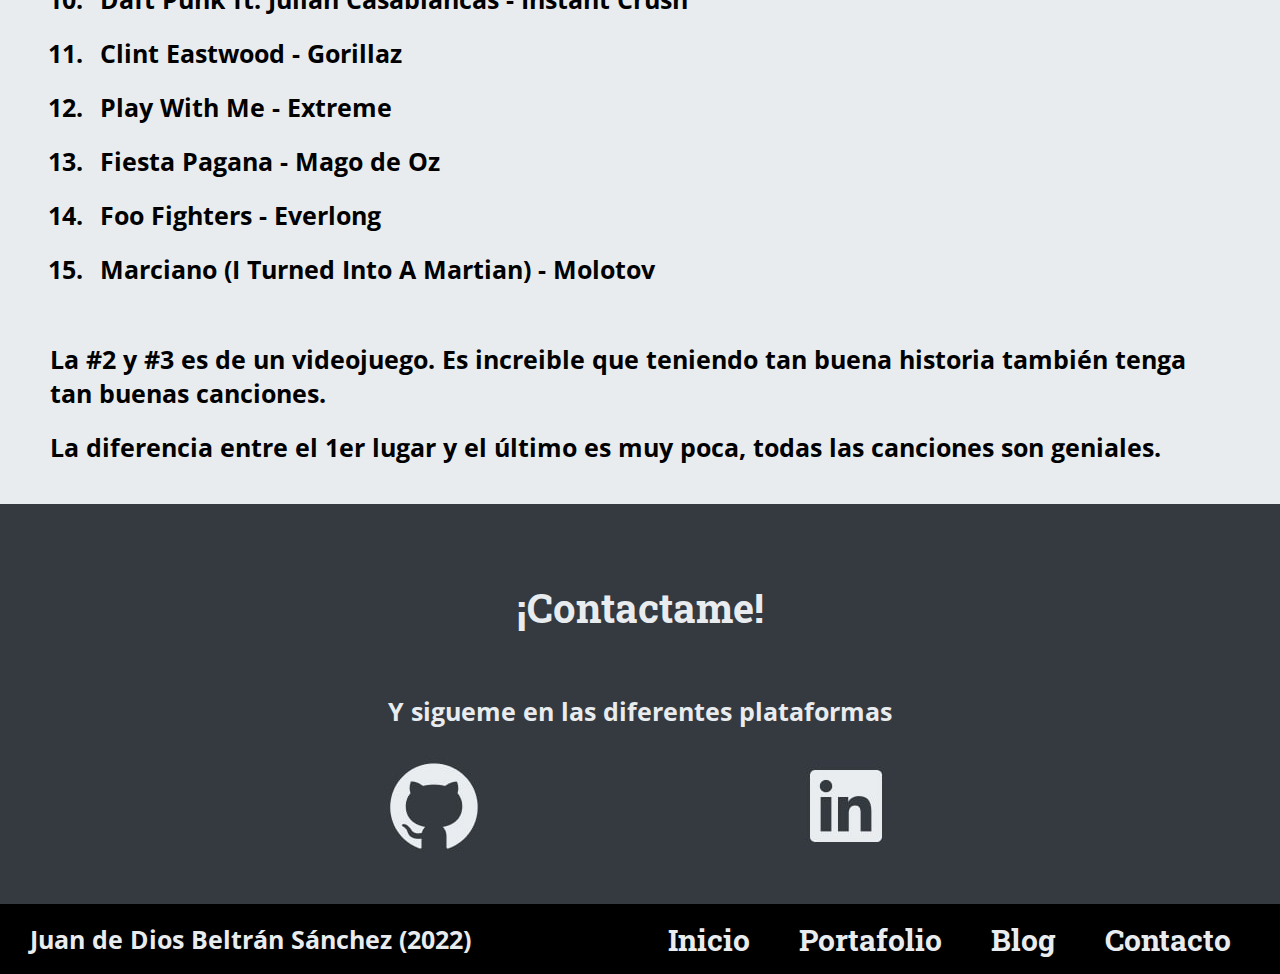
==== commit cb5433e2: "Cambio de fechas y ahora ya no me nombro como programador web, sino programador con c#" ====
--- a/blog.html
+++ b/blog.html
@@ -38,7 +38,7 @@
             <p><h3>En algún momento podría estar <i>Molotov, Dua Lipa,</i> y <i>The Beatles</i> en el mismo Top, quién sabe...</h3></p>
         </section>
         <section>
-            <p><h2>Octubre:</h2></p>.
+            <p><h2>Mayo:</h2></p>.
             <div id="Top">
                 <h3><ol>
 
@@ -57,9 +57,28 @@
                     <li>Fiesta Pagana - Mago de Oz</li>
                     <li>Foo Fighters - Everlong</li>
                     <li>Marciano (I Turned Into A Martian) - Molotov</li>
+                    
+                    <!--
+                        Octubre 2021
+                    <li>El Satánico Dr. Cadillac - Los Fabulosos Cadillacs</li>
+                    <li>Hopes and Dreams - Undertale</li>
+                    <li>Death By Glamour - Undertale</li>
+                    <li>Afuera - Caifanes</li>
+                    <li>Mecano - Hijo de la Luna</li>
+                    <li>Dare - Gorillaz</li>
+                    <li>Vasos Vacíos - Los Fabulosos Cadillacs</li>
+                    <li>Sultans Of Swing - Dire Straits</li>
+                    <li>Haste Que El Cuerpo Aguante - Mago de Oz</li>
+                    <li>Daft Punk ft. Julian Casablancas - Instant Crush</li>
+                    <li>Clint Eastwood - Gorillaz</li>
+                    <li>Play With Me - Extreme</li>
+                    <li>Fiesta Pagana - Mago de Oz</li>
+                    <li>Foo Fighters - Everlong</li>
+                    <li>Marciano (I Turned Into A Martian) - Molotov</li>
+                    -->
 
                     <!--
-                        Septiembre
+                        Septiembre 2021
                     <li>Hopes and Dreams - Undertale</li>
                     <li>Death By Glamour - Undertale</li>
                     <li>El Satánico Dr. Cadillac - Los Fabulosos Cadillacs</li>
@@ -87,7 +106,7 @@
             </div>
         </section>
         <section id="footerAbajo">
-            <div><h3>Juan de Dios Beltrán Sánchez (2021)</h3></div>
+            <div><h3>Juan de Dios Beltrán Sánchez (2022)</h3></div>
             <div>
                 <ul>
                     <li><h2><a href="index.html">Inicio</a></h2></li>
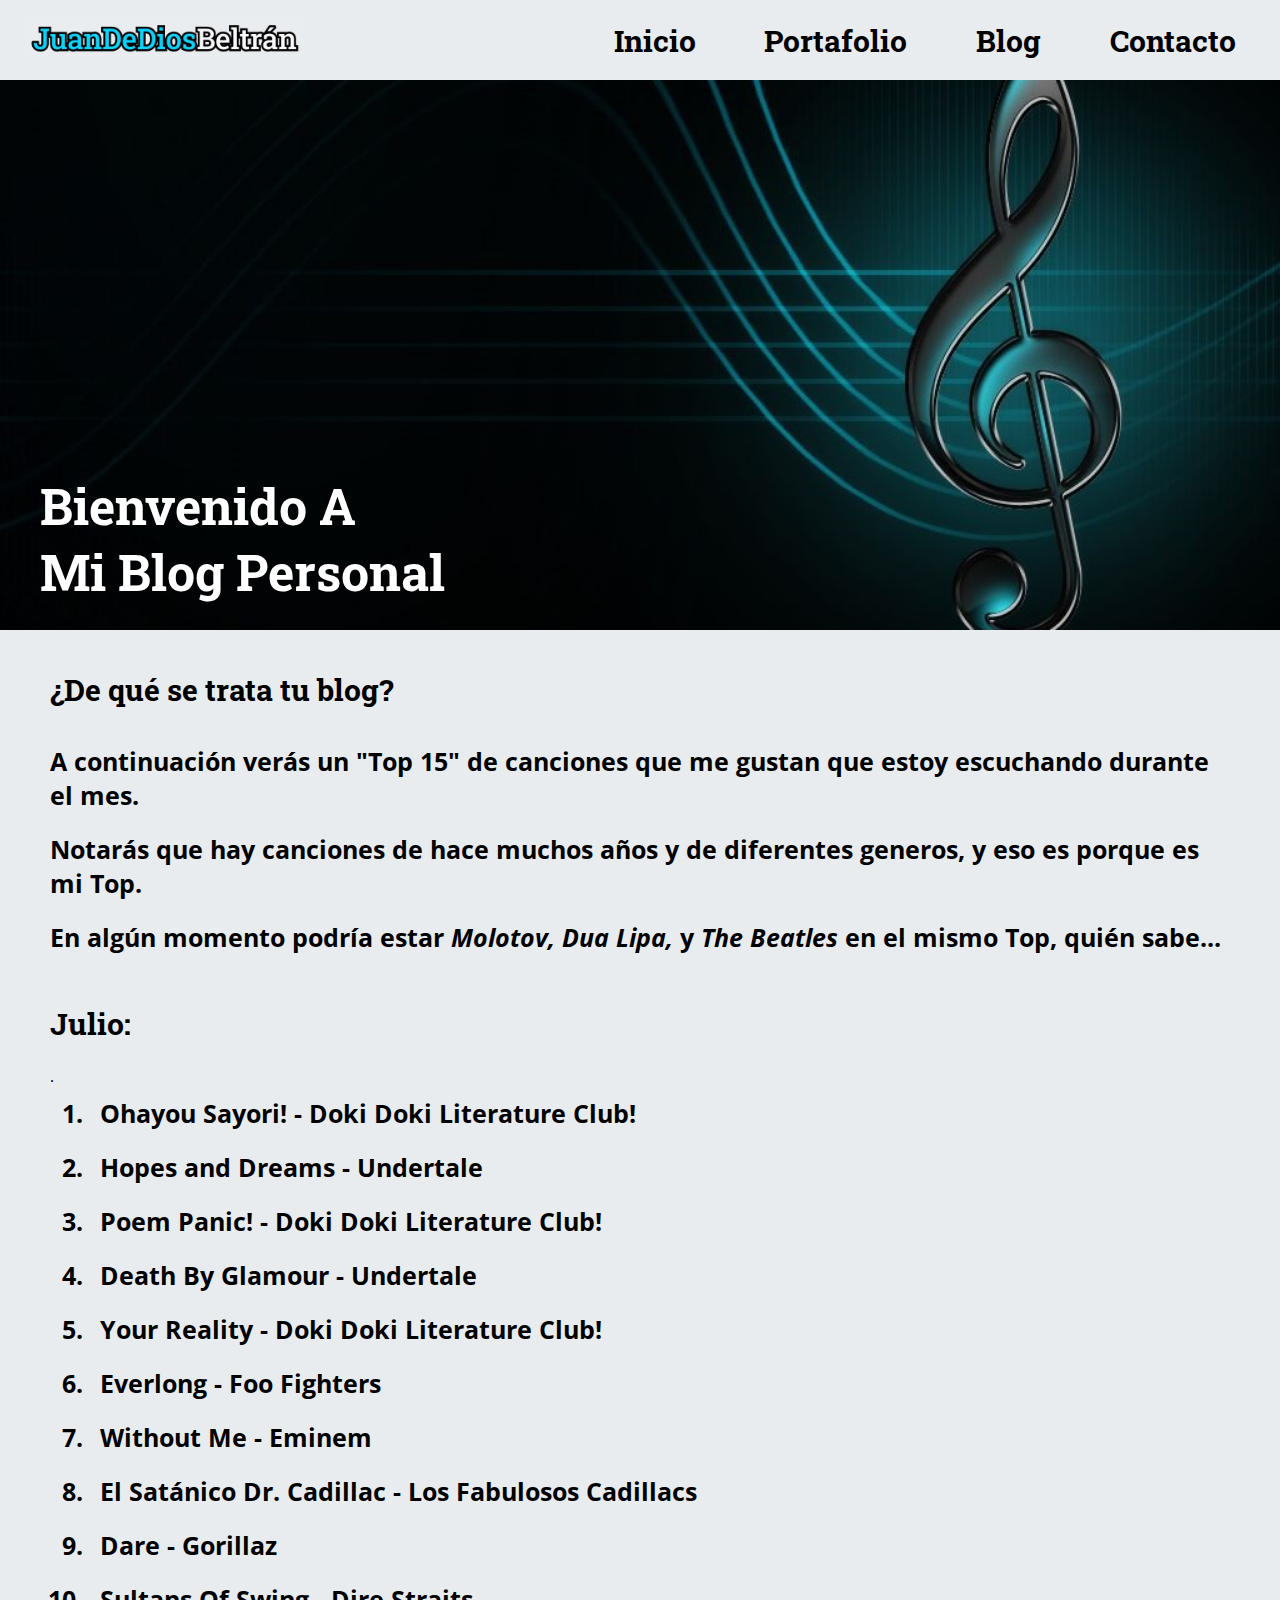
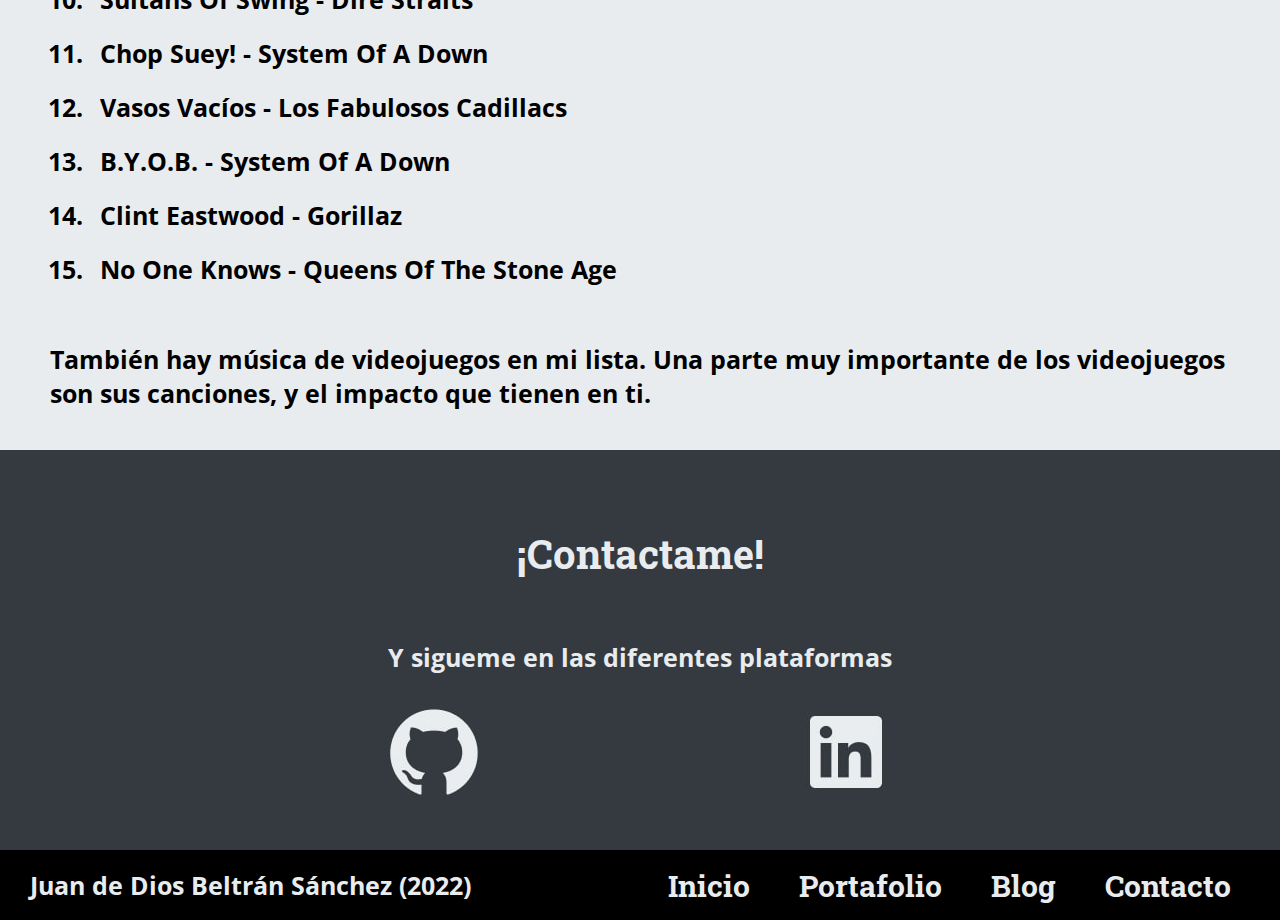
==== commit 634f8d4f: "Modificacion de mi lista de canciones para el mes de Julio 2022, sigue pendiente cambiar la imagen d" ====
--- a/blog.html
+++ b/blog.html
@@ -38,10 +38,28 @@
             <p><h3>En algún momento podría estar <i>Molotov, Dua Lipa,</i> y <i>The Beatles</i> en el mismo Top, quién sabe...</h3></p>
         </section>
         <section>
-            <p><h2>Mayo:</h2></p>.
+            <p><h2>Julio:</h2></p>.
             <div id="Top">
                 <h3><ol>
 
+                    <li>Ohayou Sayori! - Doki Doki Literature Club!</li>
+                    <li>Hopes and Dreams - Undertale</li>
+                    <li>Poem Panic! - Doki Doki Literature Club!</li>
+                    <li>Death By Glamour - Undertale</li>
+                    <li>Your Reality - Doki Doki Literature Club!</li>
+                    <li>Everlong - Foo Fighters</li>
+                    <li>Without Me - Eminem</li>
+                    <li>El Satánico Dr. Cadillac - Los Fabulosos Cadillacs</li>
+                    <li>Dare - Gorillaz</li>
+                    <li>Sultans Of Swing - Dire Straits</li>
+                    <li>Chop Suey! - System Of A Down</li>
+                    <li>Vasos Vacíos - Los Fabulosos Cadillacs</li>
+                    <li>B.Y.O.B. - System Of A Down</li>
+                    <li>Clint Eastwood - Gorillaz</li>
+                    <li>No One Knows - Queens Of The Stone Age</li>
+
+                    <!--
+                        Mayo 2022
                     <li>El Satánico Dr. Cadillac - Los Fabulosos Cadillacs</li>
                     <li>Hopes and Dreams - Undertale</li>
                     <li>Death By Glamour - Undertale</li>
@@ -57,7 +75,8 @@
                     <li>Fiesta Pagana - Mago de Oz</li>
                     <li>Foo Fighters - Everlong</li>
                     <li>Marciano (I Turned Into A Martian) - Molotov</li>
-                    
+                    -->
+
                     <!--
                         Octubre 2021
                     <li>El Satánico Dr. Cadillac - Los Fabulosos Cadillacs</li>
@@ -92,8 +111,9 @@
                     -->
                 </ul></h3>
             </div>
-            <br><br><p><h3>La #2 y #3 es de un videojuego. Es increible que teniendo tan buena historia también tenga tan buenas canciones.</h3></p>
-            <p><h3>La diferencia entre el 1er lugar y el último es muy poca, todas las canciones son geniales.</h3></p>
+            <br><br><p><h3>También hay música de videojuegos en mi lista. Una parte muy importante de los videojuegos son sus canciones, y el impacto que tienen en ti.</h3></p>
+            <!--<br><br><p><h3>La #2 y #3 es de un videojuego. Es increible que teniendo tan buena historia también tenga tan buenas canciones.</h3></p>
+            <p><h3>La diferencia entre el 1er lugar y el último es muy poca, todas las canciones son geniales.</h3></p>-->
         </section>
     </main>
     <footer>
